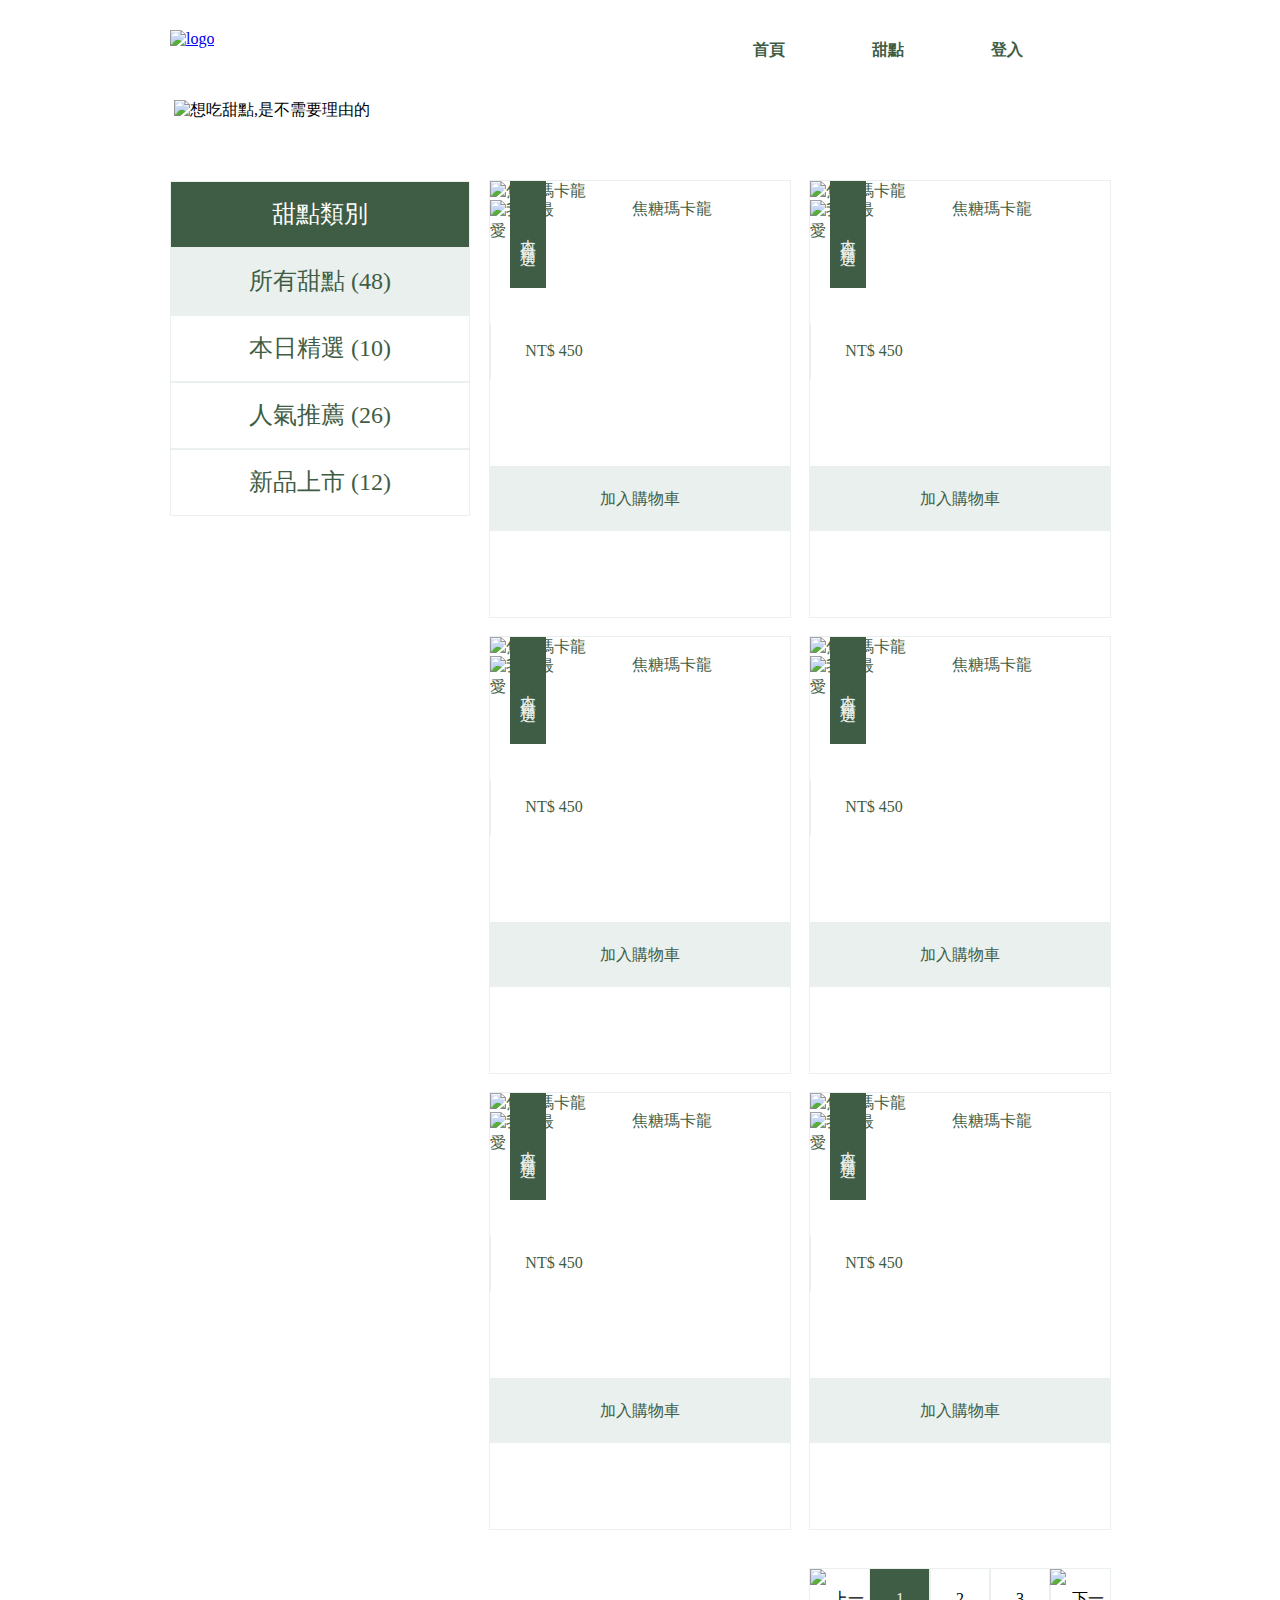
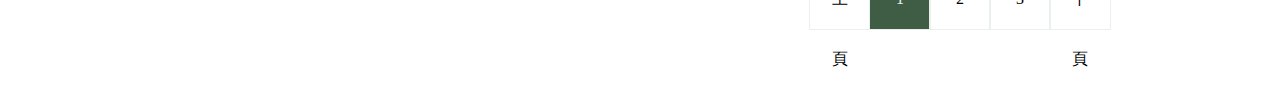
==== Sweetaste-project/index.html @ 7224dc9a "update" ====
<!DOCTYPE html>
<html lang="en">
  <head>
    <meta charset="UTF-8" />
    <meta http-equiv="X-UA-Compatible" content="IE=edge" />
    <meta name="viewport" content="width=device-width, initial-scale=1.0" />
    <title>Document</title>
    <link rel="stylesheet" href="./style.css" />
  </head>
  <body>
    <div class="wrap">
      <header>
        <menu>
          <div class="logo">
            <a href="#">
              <img
                src="https://icguanyu.github.io/sweetaste/img/logo-all-dark.png"
                alt="logo"
              />
            </a>
          </div>
          <ul>
            <li>首頁</li>
            <li>甜點</li>
            <li>登入</li>
            <li>
              <img
                src="https://raw.githubusercontent.com/hexschool/webLayoutTraining1st/master/student-week1/shopping_cart.png"
                alt=""
              />
            </li>
          </ul>
        </menu>
      </header>
      <div class="banner">
        <img
          src="https://raw.githubusercontent.com/hexschool/webLayoutTraining1st/master/student-week1/banner.png"
          alt="想吃甜點,是不需要理由的"
        />
      </div>
      <div class="container">
        <div class="menu">
          <ul>
            <li>甜點類別</li>
            <li>所有甜點 (48)</li>
            <li>本日精選 (10)</li>
            <li>人氣推薦 (26)</li>
            <li>新品上市 (12)</li>
          </ul>
        </div>

        <div class="section">
          <div class="items">
            <ul>
              <li class="item">
                <div class="pic">
                  <img
                    src="https://raw.githubusercontent.com/hexschool/webLayoutTraining1st/master/student-week1/p-1.png"
                    alt="焦糖瑪卡龍"
                  />
                  <div class="star">本日精選</div>
                  <div class="heart">
                    <img
                      src="https://raw.githubusercontent.com/hexschool/webLayoutTraining1st/master/student-week1/favorite_border.png"
                      alt="我的最愛"
                    />
                  </div>
                </div>
                <div class="name">焦糖瑪卡龍</div>
                <div class="price">NT$ 450</div>
                <div class="add">加入購物車</div>
              </li>
              <li class="item">
                <div class="pic">
                  <img
                    src="https://raw.githubusercontent.com/hexschool/webLayoutTraining1st/master/student-week1/p-1.png"
                    alt="焦糖瑪卡龍"
                  />
                  <div class="star">本日精選</div>
                  <div class="heart">
                    <img
                      src="https://raw.githubusercontent.com/hexschool/webLayoutTraining1st/master/student-week1/favorite_border.png"
                      alt="我的最愛"
                    />
                  </div>
                </div>
                <div class="name">焦糖瑪卡龍</div>
                <div class="price">NT$ 450</div>
                <div class="add">加入購物車</div>
              </li>
              <li class="item">
                <div class="pic">
                  <img
                    src="https://raw.githubusercontent.com/hexschool/webLayoutTraining1st/master/student-week1/p-1.png"
                    alt="焦糖瑪卡龍"
                  />
                  <div class="star">本日精選</div>
                  <div class="heart">
                    <img
                      src="https://raw.githubusercontent.com/hexschool/webLayoutTraining1st/master/student-week1/favorite_border.png"
                      alt="我的最愛"
                    />
                  </div>
                </div>
                <div class="name">焦糖瑪卡龍</div>
                <div class="price">NT$ 450</div>
                <div class="add">加入購物車</div>
              </li>
              <li class="item">
                <div class="pic">
                  <img
                    src="https://raw.githubusercontent.com/hexschool/webLayoutTraining1st/master/student-week1/p-1.png"
                    alt="焦糖瑪卡龍"
                  />
                  <div class="star">本日精選</div>
                  <div class="heart">
                    <img
                      src="https://raw.githubusercontent.com/hexschool/webLayoutTraining1st/master/student-week1/favorite_border.png"
                      alt="我的最愛"
                    />
                  </div>
                </div>
                <div class="name">焦糖瑪卡龍</div>
                <div class="price">NT$ 450</div>
                <div class="add">加入購物車</div>
              </li>
              <li class="item">
                <div class="pic">
                  <img
                    src="https://raw.githubusercontent.com/hexschool/webLayoutTraining1st/master/student-week1/p-1.png"
                    alt="焦糖瑪卡龍"
                  />
                  <div class="star">本日精選</div>
                  <div class="heart">
                    <img
                      src="https://raw.githubusercontent.com/hexschool/webLayoutTraining1st/master/student-week1/favorite_border.png"
                      alt="我的最愛"
                    />
                  </div>
                </div>
                <div class="name">焦糖瑪卡龍</div>
                <div class="price">NT$ 450</div>
                <div class="add">加入購物車</div>
              </li>
              <li class="item">
                <div class="pic">
                  <img
                    src="https://raw.githubusercontent.com/hexschool/webLayoutTraining1st/master/student-week1/p-1.png"
                    alt="焦糖瑪卡龍"
                  />
                  <div class="star">本日精選</div>
                  <div class="heart">
                    <img
                      src="https://raw.githubusercontent.com/hexschool/webLayoutTraining1st/master/student-week1/favorite_border.png"
                      alt="我的最愛"
                    />
                  </div>
                </div>
                <div class="name">焦糖瑪卡龍</div>
                <div class="price">NT$ 450</div>
                <div class="add">加入購物車</div>
              </li>
            </ul>
          </div>
          <div class="pages">
            <ul>
              <li class="left">
                <img
                  src="https://raw.githubusercontent.com/hexschool/webLayoutTraining1st/master/student-week1/arrow_left.png"
                  alt="上一頁"
                />
              </li>
              <li class="active">1</li>
              <li>2</li>
              <li>3</li>
              <li class="right">
                <img
                  src="https://raw.githubusercontent.com/hexschool/webLayoutTraining1st/master/student-week1/arrow_right.png"
                  alt="下一頁"
                />
              </li>
            </ul>
          </div>
        </div>
      </div>
    </div>
  </body>
</html>
---- Sweetaste-project/style.css ----
* {
  margin: 0;
  padding: 0;
  --main-color: #3f5d45;
  --subMain-color: #eaf0ed;
}

ol,
ul,
li {
  list-style: none;
}

.wrap {
  width: 1024px;
  margin: 0 auto;
}

header {
  height: 100px;
  display: flex;
  justify-content: center;
  /* outline: 1px solid #333; */
}

menu {
  height: 40px;
  width: 92%;
  margin: 30px 42px;
  /* outline: 1px solid #333; */
  display: flex;
  justify-content: space-between;
}

.logo > a > img {
  width: 211px;
}

.container {
  width: 940px;
  display: flex;
  margin: 0 auto;
  justify-content: space-between;
}

menu > ul {
  width: 38%;
  display: flex;
  justify-content: space-between;
  line-height: 40px;
}

menu > ul > li {
  font-size: 16px;
  font-family: PingFang TC Semibold;
  font-weight: 900;
  /* text-shadow: 0.02em 0.02em #3f5d45; */
  color: var(--main-color);

  border-bottom: 3px solid #3f5d4500;
  cursor: pointer;
}

menu > ul > li:hover {
  border-bottom: 3px solid var(--main-color);
  transition: 0.3s linear;
}

menu > ul > li :nth-child(4) {
  padding: 8px 8px 5px 8px;
  margin-left: 10%;
  height: 24px;
  width: 24px;
}

.banner {
  margin: 0 auto;
  margin-bottom: 60px;
  width: 91%;
  height: auto;
  /* outline: 1px solid #333; */
}

.menu {
  width: 300px;
}

.menu > ul > li {
  font-size: 24px;
  color: var(--main-color);
  line-height: 65px;
  text-align: center;
  background-color: #fff;
  border: 1px solid var(--subMain-color);
  cursor: pointer;
}

.menu > ul > li:nth-child(1) {
  background-color: var(--main-color);
  color: #fff;
}

.menu > ul > li:nth-child(2) {
  background-color: var(--subMain-color);
}

.section {
  position: relative;
}

.items > ul {
  display: flex;
  flex-wrap: wrap;
  width: 640px;
  flex-direction: row;
}

.item {
  width: 300px;
  height: 436px;
  margin-left: 20px;
  margin-bottom: 20px;
  outline: 1px solid var(--subMain-color);

  /* outline: 1px solid #333; */
  color: var(--main-color);
  display: flex;
  flex-wrap: wrap;
}

.pic {
  width: auto;
  height: auto;
  position: relative;
  display: flex;
}

.star {
  width: 36px;
  height: 106.73px;
  background-color: var(--main-color);
  color: var(--subMain-color);

  position: absolute;
  top: 0;
  left: 20px;
  text-align: center;
  writing-mode: vertical-lr;
  line-height: 36px;
  letter-spacing: 4px;
}

.heart {
  position: absolute;
  top: 19px;
  right: 22px;
}

.name {
  width: 172px;
  height: 56px;
  text-align: center;
  line-height: 56px;
}

.price {
  width: 126px;
  height: 56px;
  text-align: center;
  line-height: 56px;
  border-left: 1px solid var(--subMain-color);
}

.add {
  background-color: var(--subMain-color);
  width: 300px;
  height: 65px;
  text-align: center;
  line-height: 65px;
}

.pages {
  margin: 20px 0;
  position: absolute;
  right: 0;
}

.pages > ul {
  width: auto;
  display: flex;
  margin-bottom: 50px;
  cursor: pointer;
}

.pages > ul > li {
  width: 60px;
  height: 60px;
  line-height: 60px;
  text-align: center;
  outline: 1px solid var(--subMain-color);
}

.pages > ul > .active {
  color: var(--subMain-color);
  background-color: var(--main-color);
}
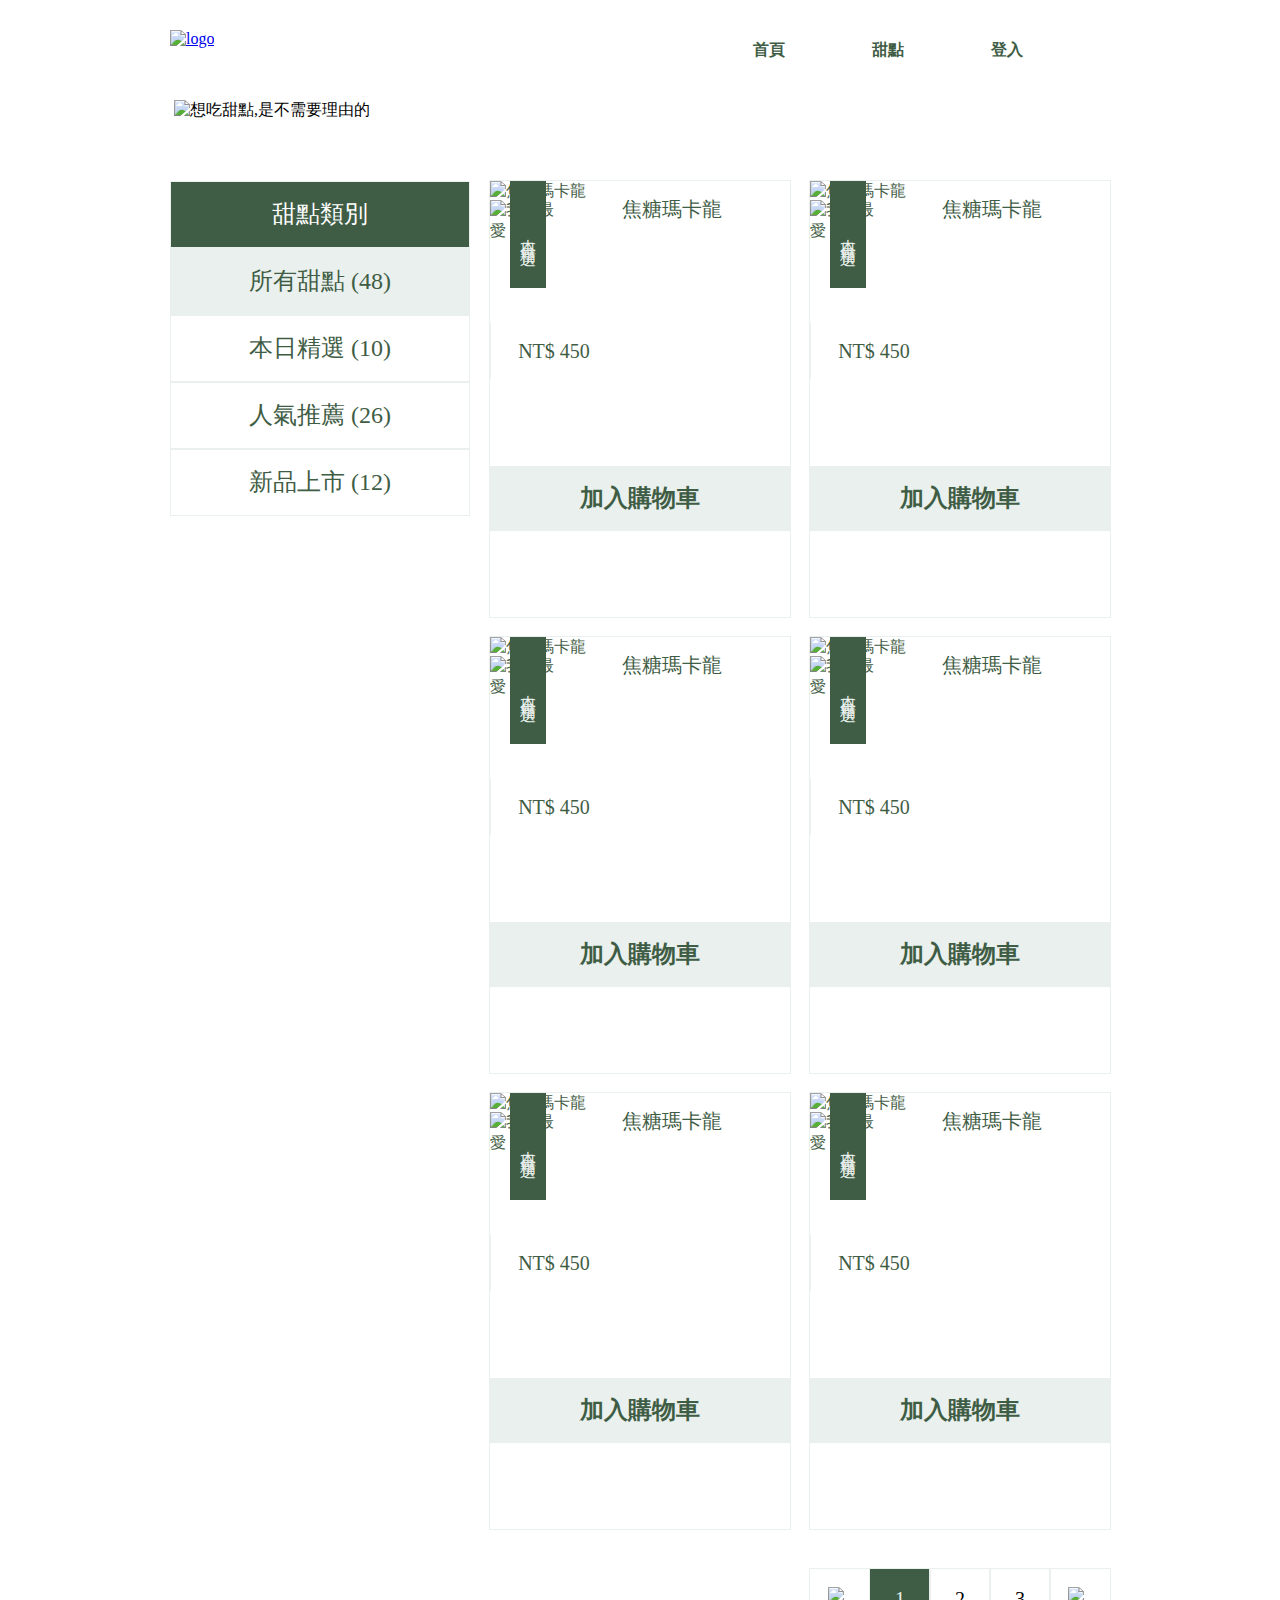
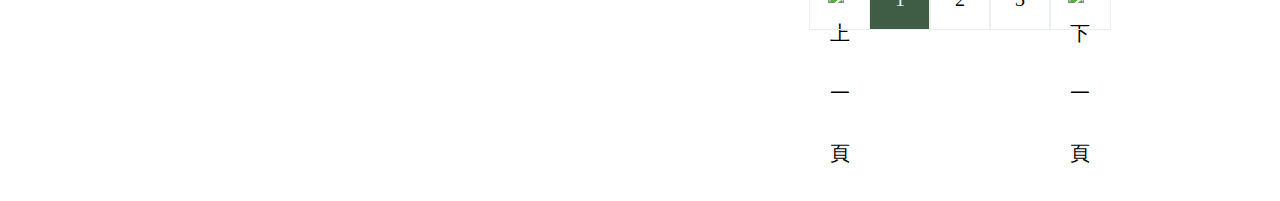
==== commit aacd13ce: "update" ====
--- a/Sweetaste-project/index.html
+++ b/Sweetaste-project/index.html
@@ -73,7 +73,7 @@
               <li class="item">
                 <div class="pic">
                   <img
-                    src="https://raw.githubusercontent.com/hexschool/webLayoutTraining1st/master/student-week1/p-1.png"
+                    src="https://raw.githubusercontent.com/hexschool/webLayoutTraining1st/master/student-week1/p-2.png"
                     alt="焦糖瑪卡龍"
                   />
                   <div class="star">本日精選</div>
@@ -91,7 +91,7 @@
               <li class="item">
                 <div class="pic">
                   <img
-                    src="https://raw.githubusercontent.com/hexschool/webLayoutTraining1st/master/student-week1/p-1.png"
+                    src="https://raw.githubusercontent.com/hexschool/webLayoutTraining1st/master/student-week1/p-3.png"
                     alt="焦糖瑪卡龍"
                   />
                   <div class="star">本日精選</div>
@@ -109,7 +109,7 @@
               <li class="item">
                 <div class="pic">
                   <img
-                    src="https://raw.githubusercontent.com/hexschool/webLayoutTraining1st/master/student-week1/p-1.png"
+                    src="https://raw.githubusercontent.com/hexschool/webLayoutTraining1st/master/student-week1/p-4.png"
                     alt="焦糖瑪卡龍"
                   />
                   <div class="star">本日精選</div>
@@ -127,7 +127,7 @@
               <li class="item">
                 <div class="pic">
                   <img
-                    src="https://raw.githubusercontent.com/hexschool/webLayoutTraining1st/master/student-week1/p-1.png"
+                    src="https://raw.githubusercontent.com/hexschool/webLayoutTraining1st/master/student-week1/p-5.png"
                     alt="焦糖瑪卡龍"
                   />
                   <div class="star">本日精選</div>
@@ -145,7 +145,7 @@
               <li class="item">
                 <div class="pic">
                   <img
-                    src="https://raw.githubusercontent.com/hexschool/webLayoutTraining1st/master/student-week1/p-1.png"
+                    src="https://raw.githubusercontent.com/hexschool/webLayoutTraining1st/master/student-week1/p-6.png"
                     alt="焦糖瑪卡龍"
                   />
                   <div class="star">本日精選</div>
--- a/Sweetaste-project/style.css
+++ b/Sweetaste-project/style.css
@@ -157,6 +157,7 @@
 }
 
 .name {
+  font-size: 20px;
   width: 172px;
   height: 56px;
   text-align: center;
@@ -164,6 +165,7 @@
 }
 
 .price {
+  font-size: 20px;
   width: 126px;
   height: 56px;
   text-align: center;
@@ -177,6 +179,8 @@
   height: 65px;
   text-align: center;
   line-height: 65px;
+  font-size: 24px;
+  font-weight: bolder;
 }
 
 .pages {
@@ -193,6 +197,7 @@
 }
 
 .pages > ul > li {
+  font-size: 20px;
   width: 60px;
   height: 60px;
   line-height: 60px;
@@ -200,6 +205,14 @@
   outline: 1px solid var(--subMain-color);
 }
 
+.pages > ul > .right > img {
+  margin: 18px;
+}
+
+.pages > ul > .left > img {
+  margin: 18px;
+}
+
 .pages > ul > .active {
   color: var(--subMain-color);
   background-color: var(--main-color);
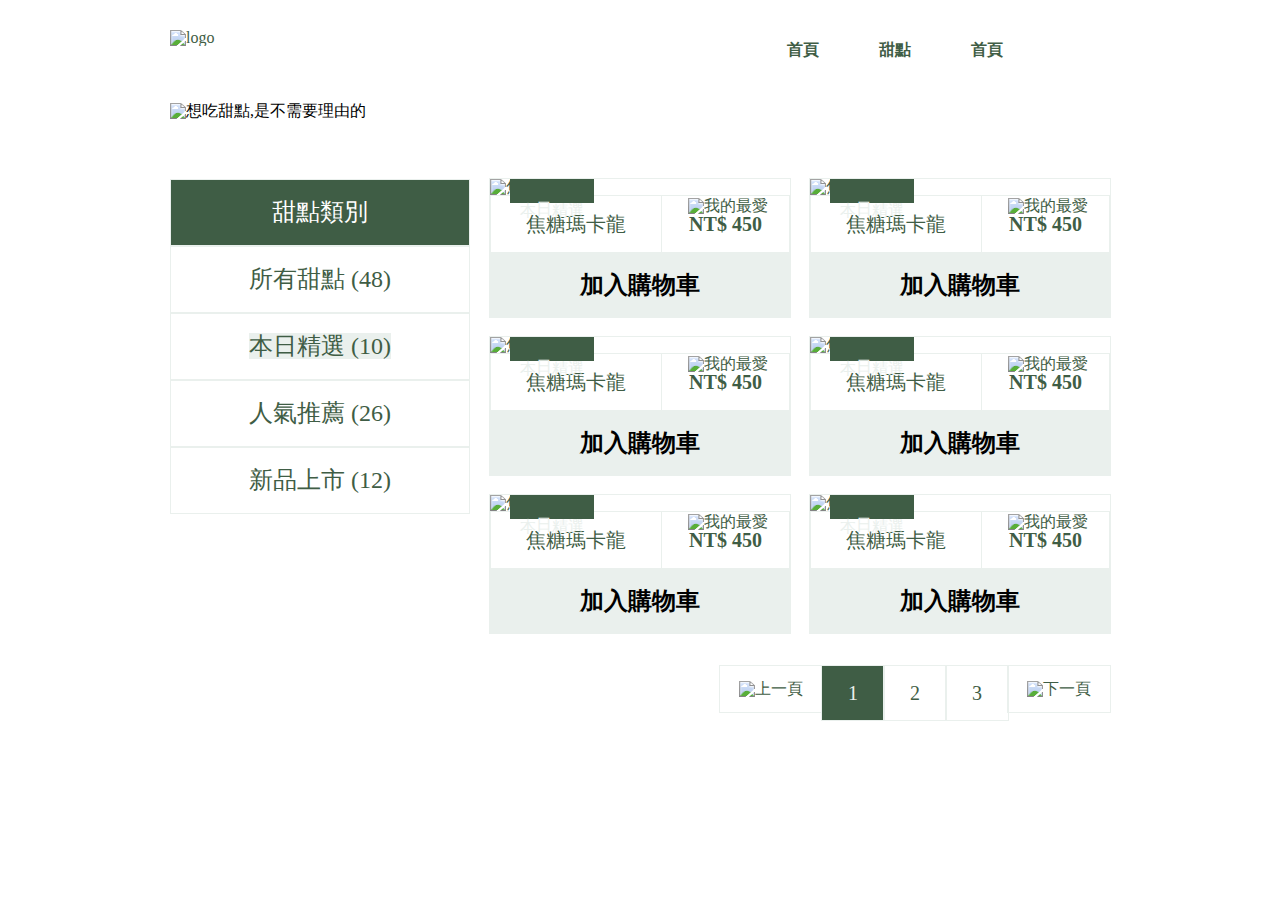
==== commit 82815d88: "0531 update" ====
--- a/Sweetaste-project/index.html
+++ b/Sweetaste-project/index.html
@@ -11,25 +11,26 @@
     <div class="wrap">
       <header>
         <menu>
-          <div class="logo">
+          <h1 class="logo">
             <a href="#">
               <img
                 src="https://icguanyu.github.io/sweetaste/img/logo-all-dark.png"
                 alt="logo"
               />
             </a>
-          </div>
+          </h1>
           <ul>
-            <li>首頁</li>
-            <li>甜點</li>
-            <li>登入</li>
-            <li>
-              <img
-                src="https://raw.githubusercontent.com/hexschool/webLayoutTraining1st/master/student-week1/shopping_cart.png"
-                alt=""
-              />
-            </li>
+            <li><a href="#">首頁</a></li>
+            <li><a href="#">甜點</a></li>
+            <li><a href="#">首頁</a></li>
           </ul>
+          <a href="#">
+            <img
+              class="trolley"
+              src="https://raw.githubusercontent.com/hexschool/webLayoutTraining1st/master/student-week1/shopping_cart.png"
+              alt=""
+            />
+          </a>
         </menu>
       </header>
       <div class="banner">
@@ -40,12 +41,12 @@
       </div>
       <div class="container">
         <div class="menu">
+          <h2>甜點類別</h2>
           <ul>
-            <li>甜點類別</li>
-            <li>所有甜點 (48)</li>
-            <li>本日精選 (10)</li>
-            <li>人氣推薦 (26)</li>
-            <li>新品上市 (12)</li>
+            <li><a href="#">所有甜點 (48)</a></li>
+            <li><a class="active" href="#">本日精選 (10)</a></li>
+            <li><a href="#">人氣推薦 (26)</a></li>
+            <li><a href="#">新品上市 (12)</a></li>
           </ul>
         </div>
 
@@ -58,128 +59,149 @@
                     src="https://raw.githubusercontent.com/hexschool/webLayoutTraining1st/master/student-week1/p-1.png"
                     alt="焦糖瑪卡龍"
                   />
-                  <div class="star">本日精選</div>
-                  <div class="heart">
-                    <img
-                      src="https://raw.githubusercontent.com/hexschool/webLayoutTraining1st/master/student-week1/favorite_border.png"
-                      alt="我的最愛"
-                    />
-                  </div>
-                </div>
-                <div class="name">焦糖瑪卡龍</div>
-                <div class="price">NT$ 450</div>
-                <div class="add">加入購物車</div>
-              </li>
+                  <p class="star">本日精選</p>
+                  <div class="heart">
+                    <a href="#"
+                      ><img
+                        src="https://raw.githubusercontent.com/hexschool/webLayoutTraining1st/master/student-week1/favorite_border.png"
+                        alt="我的最愛"
+                    /></a>
+                  </div>
+                </div>
+                <div class="product-detail">
+                  <h3 class="product-name">焦糖瑪卡龍</h3>
+                  <div class="product-price">NT$ 450</div>
+                </div>
+                <button class="add">加入購物車</button>
+              </li>
+
               <li class="item">
                 <div class="pic">
                   <img
                     src="https://raw.githubusercontent.com/hexschool/webLayoutTraining1st/master/student-week1/p-2.png"
                     alt="焦糖瑪卡龍"
                   />
-                  <div class="star">本日精選</div>
-                  <div class="heart">
-                    <img
-                      src="https://raw.githubusercontent.com/hexschool/webLayoutTraining1st/master/student-week1/favorite_border.png"
-                      alt="我的最愛"
-                    />
-                  </div>
-                </div>
-                <div class="name">焦糖瑪卡龍</div>
-                <div class="price">NT$ 450</div>
-                <div class="add">加入購物車</div>
-              </li>
+                  <p class="star">本日精選</p>
+                  <div class="heart">
+                    <a href="#"
+                      ><img
+                        src="https://raw.githubusercontent.com/hexschool/webLayoutTraining1st/master/student-week1/favorite_border.png"
+                        alt="我的最愛"
+                    /></a>
+                  </div>
+                </div>
+                <div class="product-detail">
+                  <h3 class="product-name">焦糖瑪卡龍</h3>
+                  <div class="product-price">NT$ 450</div>
+                </div>
+                <button class="add">加入購物車</button>
+              </li>
+
               <li class="item">
                 <div class="pic">
                   <img
                     src="https://raw.githubusercontent.com/hexschool/webLayoutTraining1st/master/student-week1/p-3.png"
                     alt="焦糖瑪卡龍"
                   />
-                  <div class="star">本日精選</div>
-                  <div class="heart">
-                    <img
-                      src="https://raw.githubusercontent.com/hexschool/webLayoutTraining1st/master/student-week1/favorite_border.png"
-                      alt="我的最愛"
-                    />
-                  </div>
-                </div>
-                <div class="name">焦糖瑪卡龍</div>
-                <div class="price">NT$ 450</div>
-                <div class="add">加入購物車</div>
-              </li>
+                  <p class="star">本日精選</p>
+                  <div class="heart">
+                    <a href="#"
+                      ><img
+                        src="https://raw.githubusercontent.com/hexschool/webLayoutTraining1st/master/student-week1/favorite_border.png"
+                        alt="我的最愛"
+                    /></a>
+                  </div>
+                </div>
+                <div class="product-detail">
+                  <h3 class="product-name">焦糖瑪卡龍</h3>
+                  <div class="product-price">NT$ 450</div>
+                </div>
+                <button class="add">加入購物車</button>
+              </li>
+
               <li class="item">
                 <div class="pic">
                   <img
                     src="https://raw.githubusercontent.com/hexschool/webLayoutTraining1st/master/student-week1/p-4.png"
                     alt="焦糖瑪卡龍"
                   />
-                  <div class="star">本日精選</div>
-                  <div class="heart">
-                    <img
-                      src="https://raw.githubusercontent.com/hexschool/webLayoutTraining1st/master/student-week1/favorite_border.png"
-                      alt="我的最愛"
-                    />
-                  </div>
-                </div>
-                <div class="name">焦糖瑪卡龍</div>
-                <div class="price">NT$ 450</div>
-                <div class="add">加入購物車</div>
-              </li>
+                  <p class="star">本日精選</p>
+                  <div class="heart">
+                    <a href="#"
+                      ><img
+                        src="https://raw.githubusercontent.com/hexschool/webLayoutTraining1st/master/student-week1/favorite_border.png"
+                        alt="我的最愛"
+                    /></a>
+                  </div>
+                </div>
+                <div class="product-detail">
+                  <h3 class="product-name">焦糖瑪卡龍</h3>
+                  <div class="product-price">NT$ 450</div>
+                </div>
+                <button class="add">加入購物車</button>
+              </li>
+
               <li class="item">
                 <div class="pic">
                   <img
                     src="https://raw.githubusercontent.com/hexschool/webLayoutTraining1st/master/student-week1/p-5.png"
                     alt="焦糖瑪卡龍"
                   />
-                  <div class="star">本日精選</div>
-                  <div class="heart">
-                    <img
-                      src="https://raw.githubusercontent.com/hexschool/webLayoutTraining1st/master/student-week1/favorite_border.png"
-                      alt="我的最愛"
-                    />
-                  </div>
-                </div>
-                <div class="name">焦糖瑪卡龍</div>
-                <div class="price">NT$ 450</div>
-                <div class="add">加入購物車</div>
-              </li>
+                  <p class="star">本日精選</p>
+                  <div class="heart">
+                    <a href="#"
+                      ><img
+                        src="https://raw.githubusercontent.com/hexschool/webLayoutTraining1st/master/student-week1/favorite_border.png"
+                        alt="我的最愛"
+                    /></a>
+                  </div>
+                </div>
+                <div class="product-detail">
+                  <h3 class="product-name">焦糖瑪卡龍</h3>
+                  <div class="product-price">NT$ 450</div>
+                </div>
+                <button class="add">加入購物車</button>
+              </li>
+
               <li class="item">
                 <div class="pic">
                   <img
                     src="https://raw.githubusercontent.com/hexschool/webLayoutTraining1st/master/student-week1/p-6.png"
                     alt="焦糖瑪卡龍"
                   />
-                  <div class="star">本日精選</div>
-                  <div class="heart">
-                    <img
-                      src="https://raw.githubusercontent.com/hexschool/webLayoutTraining1st/master/student-week1/favorite_border.png"
-                      alt="我的最愛"
-                    />
-                  </div>
-                </div>
-                <div class="name">焦糖瑪卡龍</div>
-                <div class="price">NT$ 450</div>
-                <div class="add">加入購物車</div>
+                  <p class="star">本日精選</p>
+                  <div class="heart">
+                    <a href="#"
+                      ><img
+                        src="https://raw.githubusercontent.com/hexschool/webLayoutTraining1st/master/student-week1/favorite_border.png"
+                        alt="我的最愛"
+                    /></a>
+                  </div>
+                </div>
+                <div class="product-detail">
+                  <h3 class="product-name">焦糖瑪卡龍</h3>
+                  <div class="product-price">NT$ 450</div>
+                </div>
+                <button class="add">加入購物車</button>
               </li>
             </ul>
           </div>
           <div class="pages">
+            <a class="left" href="#"
+              ><img
+                src="https://raw.githubusercontent.com/hexschool/webLayoutTraining1st/master/student-week1/arrow_left.png"
+                alt="上一頁"
+            /></a>
             <ul>
-              <li class="left">
-                <img
-                  src="https://raw.githubusercontent.com/hexschool/webLayoutTraining1st/master/student-week1/arrow_left.png"
-                  alt="上一頁"
-                />
-              </li>
-              <li class="active">1</li>
-              <li>2</li>
-              <li>3</li>
-              <li class="right">
-                <img
-                  src="https://raw.githubusercontent.com/hexschool/webLayoutTraining1st/master/student-week1/arrow_right.png"
-                  alt="下一頁"
-                />
-              </li>
+              <li><a class="active" href="#">1</a></li>
+              <li><a href="#">2</a></li>
+              <li><a href="#">3</a></li>
             </ul>
+            <a class="right" href="#"
+              ><img
+                src="https://raw.githubusercontent.com/hexschool/webLayoutTraining1st/master/student-week1/arrow_right.png"
+                alt="下一頁"
+            /></a>
           </div>
         </div>
       </div>
--- a/Sweetaste-project/style.css
+++ b/Sweetaste-project/style.css
@@ -1,14 +1,151 @@
-* {
+/* CSS reset */
+
+html,
+body,
+div,
+span,
+applet,
+object,
+iframe,
+h1,
+h2,
+h3,
+h4,
+h5,
+h6,
+p,
+blockquote,
+pre,
+a,
+abbr,
+acronym,
+address,
+big,
+cite,
+code,
+del,
+dfn,
+em,
+img,
+ins,
+kbd,
+q,
+s,
+samp,
+small,
+strike,
+strong,
+sub,
+sup,
+tt,
+var,
+b,
+u,
+i,
+center,
+dl,
+dt,
+dd,
+ol,
+ul,
+li,
+fieldset,
+form,
+label,
+legend,
+table,
+caption,
+tbody,
+tfoot,
+thead,
+tr,
+th,
+td,
+article,
+aside,
+canvas,
+details,
+embed,
+figure,
+figcaption,
+footer,
+header,
+hgroup,
+menu,
+nav,
+output,
+ruby,
+section,
+summary,
+time,
+mark,
+audio,
+video {
   margin: 0;
   padding: 0;
+  border: 0;
+  font-size: 100%;
+  font: inherit;
+  vertical-align: baseline;
+}
+/* HTML5 display-role reset for older browsers */
+article,
+aside,
+details,
+figcaption,
+figure,
+footer,
+header,
+hgroup,
+menu,
+nav,
+section {
+  display: block;
+}
+body {
+  line-height: 1;
+}
+ol,
+ul {
+  list-style: none;
+}
+blockquote,
+q {
+  quotes: none;
+}
+blockquote:before,
+blockquote:after,
+q:before,
+q:after {
+  content: "";
+  content: none;
+}
+table {
+  border-collapse: collapse;
+  border-spacing: 0;
+}
+
+/* CSS begin */
+/* 全域設定 */
+:root {
+  /* customize var here */
   --main-color: #3f5d45;
   --subMain-color: #eaf0ed;
-}
-
-ol,
-ul,
-li {
-  list-style: none;
+  font-family: PingFang TC Semibold;
+}
+a,
+h1,
+h2,
+h3 {
+  text-decoration: none;
+  color: var(--main-color);
+}
+img {
+  display: block;
+}
+button {
+  border: 0;
+  background-color: none;
 }
 
 .wrap {
@@ -16,23 +153,16 @@
   margin: 0 auto;
 }
 
-header {
-  height: 100px;
-  display: flex;
-  justify-content: center;
-  /* outline: 1px solid #333; */
+h1 {
+  padding-right: 40%;
 }
 
 menu {
-  height: 40px;
-  width: 92%;
   margin: 30px 42px;
-  /* outline: 1px solid #333; */
-  display: flex;
-  justify-content: space-between;
-}
-
-.logo > a > img {
+  display: flex;
+}
+
+.logo a img {
   width: 211px;
 }
 
@@ -40,114 +170,107 @@
   width: 940px;
   display: flex;
   margin: 0 auto;
-  justify-content: space-between;
-}
-
-menu > ul {
-  width: 38%;
-  display: flex;
-  justify-content: space-between;
-  line-height: 40px;
-}
-
-menu > ul > li {
+}
+
+menu ul {
+  /* width: 38%; */
+  display: flex;
+}
+
+menu ul li {
+  margin: 12px 30px;
+
   font-size: 16px;
-  font-family: PingFang TC Semibold;
-  font-weight: 900;
-  /* text-shadow: 0.02em 0.02em #3f5d45; */
-  color: var(--main-color);
-
+
+  font-weight: bolder;
+
+  text-decoration: none;
   border-bottom: 3px solid #3f5d4500;
   cursor: pointer;
 }
 
-menu > ul > li:hover {
+menu ul li:hover {
   border-bottom: 3px solid var(--main-color);
-  transition: 0.3s linear;
-}
-
-menu > ul > li :nth-child(4) {
-  padding: 8px 8px 5px 8px;
-  margin-left: 10%;
-  height: 24px;
-  width: 24px;
+  transition: 0.2s linear;
+}
+
+menu a .trolley {
+  padding: 0 4px;
+  margin-left: 26px;
+  margin-top: 6px;
+  border-bottom: 3px solid #3f5d4500;
+}
+
+menu a .trolley:hover {
+  cursor: pointer;
+  border-bottom: 3px solid var(--main-color);
+  transition: 0.2s linear;
 }
 
 .banner {
   margin: 0 auto;
   margin-bottom: 60px;
-  width: 91%;
   height: auto;
-  /* outline: 1px solid #333; */
+  padding: 0 42px;
 }
 
 .menu {
   width: 300px;
-}
-
-.menu > ul > li {
   font-size: 24px;
   color: var(--main-color);
+}
+
+.menu ul li {
   line-height: 65px;
   text-align: center;
   background-color: #fff;
+
   border: 1px solid var(--subMain-color);
+  /* cursor: pointer; */
+}
+
+.menu h2 {
+  font-size: 24px;
+  color: #fff;
+  line-height: 65px;
+  text-align: center;
+  border: 1px solid var(--subMain-color);
+
+  background-color: var(--main-color);
   cursor: pointer;
 }
 
-.menu > ul > li:nth-child(1) {
-  background-color: var(--main-color);
-  color: #fff;
-}
-
-.menu > ul > li:nth-child(2) {
+.menu ul li .active {
   background-color: var(--subMain-color);
 }
 
-.section {
-  position: relative;
-}
-
-.items > ul {
+.items ul {
   display: flex;
   flex-wrap: wrap;
   width: 640px;
-  flex-direction: row;
 }
 
 .item {
-  width: 300px;
-  height: 436px;
   margin-left: 20px;
   margin-bottom: 20px;
   outline: 1px solid var(--subMain-color);
-
-  /* outline: 1px solid #333; */
   color: var(--main-color);
-  display: flex;
-  flex-wrap: wrap;
 }
 
 .pic {
-  width: auto;
-  height: auto;
   position: relative;
-  display: flex;
 }
 
 .star {
-  width: 36px;
-  height: 106.73px;
   background-color: var(--main-color);
   color: var(--subMain-color);
 
   position: absolute;
   top: 0;
   left: 20px;
-  text-align: center;
   writing-mode: vertical-lr;
-  line-height: 36px;
   letter-spacing: 4px;
+  padding: 10px;
 }
 
 .heart {
@@ -156,64 +279,61 @@
   right: 22px;
 }
 
-.name {
+.product-detail {
+  display: flex;
+  text-align: center;
+  border: 1px solid var(--subMain-color);
+  color: var(--main-color);
   font-size: 20px;
-  width: 172px;
-  height: 56px;
-  text-align: center;
-  line-height: 56px;
-}
-
-.price {
-  font-size: 20px;
-  width: 126px;
-  height: 56px;
-  text-align: center;
-  line-height: 56px;
-  border-left: 1px solid var(--subMain-color);
+  line-height: 28px;
+}
+
+.product-name {
+  flex: 1;
+  /* 不使用左右 padding，增加文字空間 */
+  padding: 14px 0;
+  border-right: 1px solid var(--subMain-color);
+}
+
+.product-price {
+  font-weight: bold;
+  /* 給予固定寬度，避免文字增加時推擠到空間 */
+  width: 127px;
+  padding: 14px 0;
 }
 
 .add {
   background-color: var(--subMain-color);
-  width: 300px;
-  height: 65px;
-  text-align: center;
-  line-height: 65px;
+  padding: 16px 90px;
   font-size: 24px;
   font-weight: bolder;
 }
 
 .pages {
-  margin: 20px 0;
-  position: absolute;
-  right: 0;
-}
-
-.pages > ul {
+  display: flex;
+  justify-content: flex-end;
+}
+
+.pages ul {
   width: auto;
   display: flex;
-  margin-bottom: 50px;
-  cursor: pointer;
-}
-
-.pages > ul > li {
+  margin: 30px 0;
+  /* cursor: pointer; */
+}
+
+.pages a img {
+  margin: 13px 0;
+  padding: 15px 19px;
+  outline: 1px solid var(--subMain-color);
+}
+
+.pages ul li a {
   font-size: 20px;
-  width: 60px;
-  height: 60px;
-  line-height: 60px;
-  text-align: center;
+  padding: 16px 26px;
   outline: 1px solid var(--subMain-color);
 }
 
-.pages > ul > .right > img {
-  margin: 18px;
-}
-
-.pages > ul > .left > img {
-  margin: 18px;
-}
-
-.pages > ul > .active {
+.pages ul .active {
   color: var(--subMain-color);
   background-color: var(--main-color);
 }
